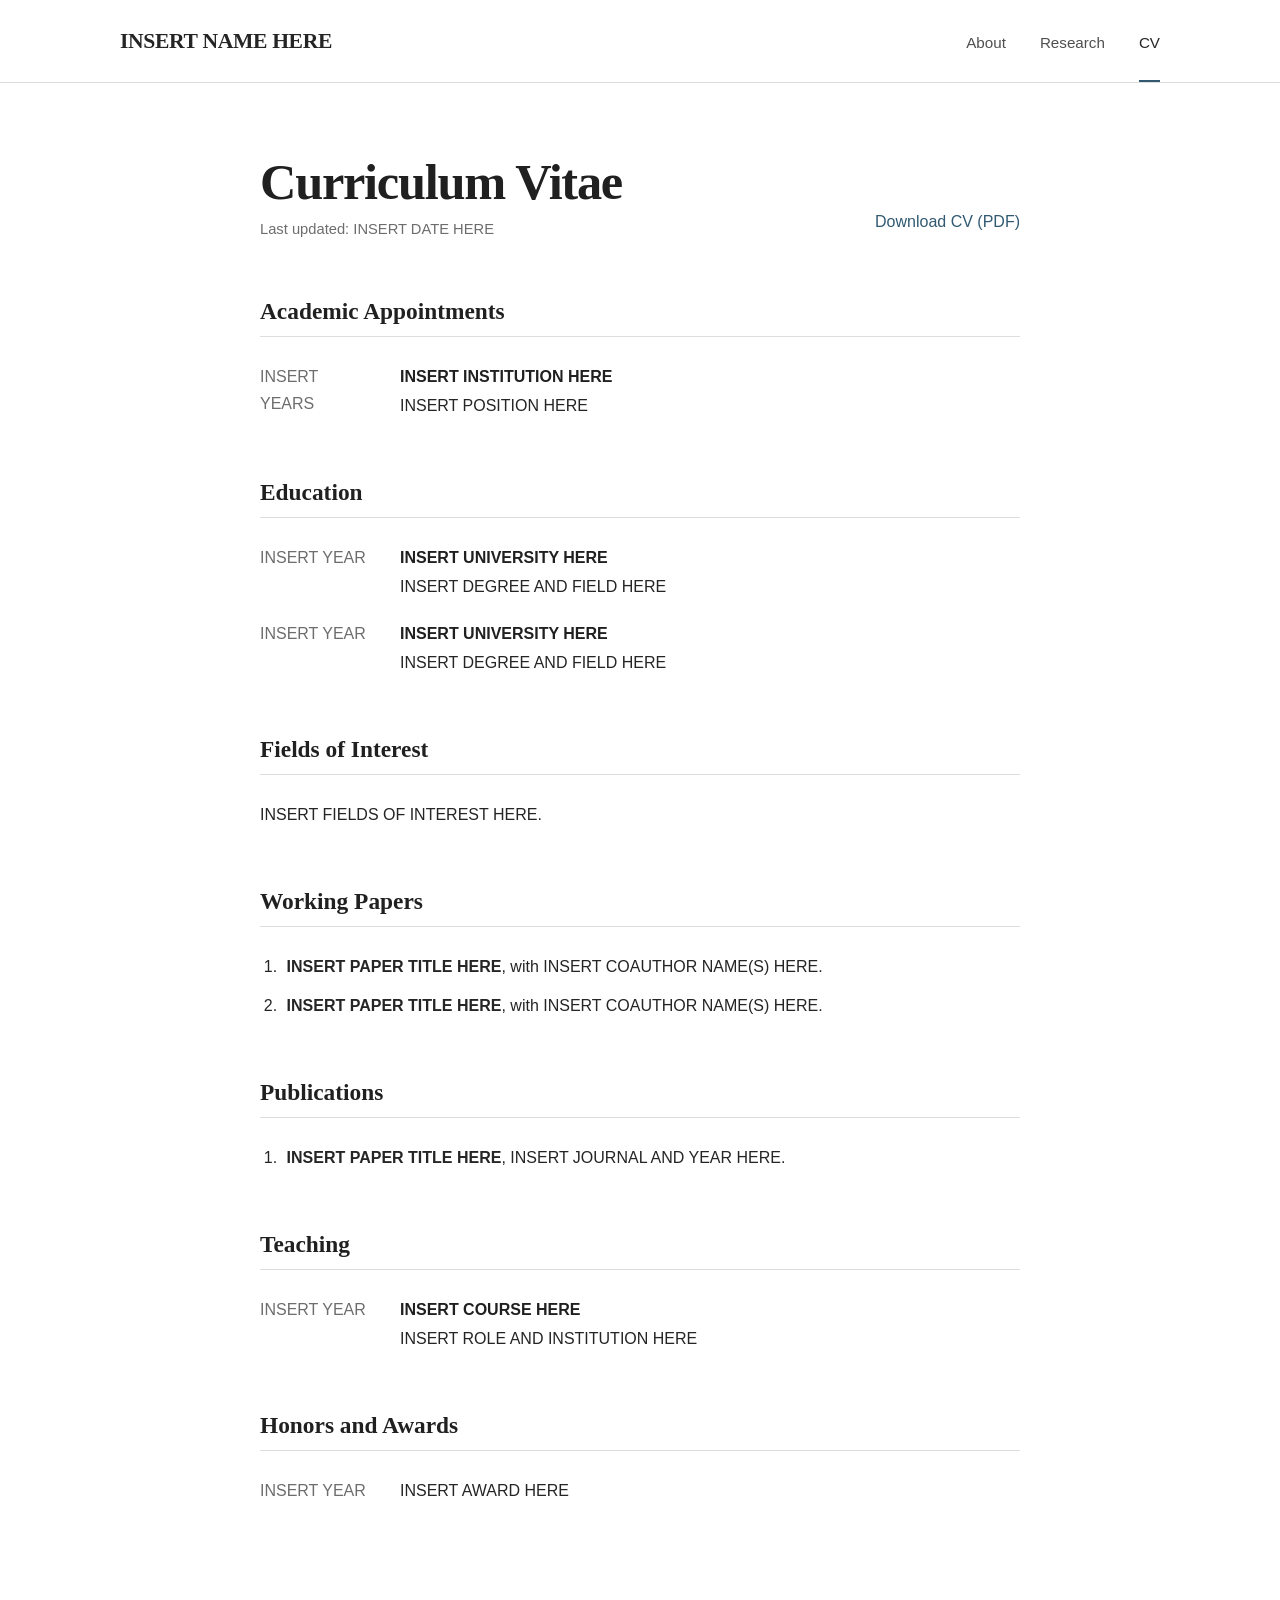
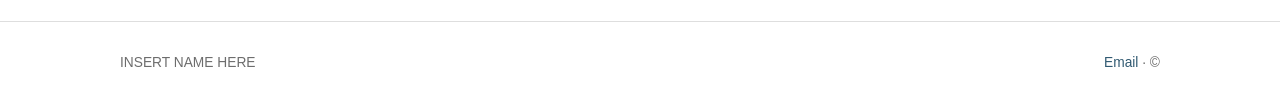
==== cv.html @ 5a471dc0 "Add files via upload" ====
<!doctype html>
<html lang="en">
<head>
  <meta charset="utf-8">
  <meta name="viewport" content="width=device-width, initial-scale=1">
  <meta name="description" content="Curriculum vitae of INSERT NAME HERE">
  <title>CV | INSERT NAME HERE</title>
  <link rel="stylesheet" href="styles.css">
  <script defer src="script.js"></script>
</head>

<body>
  <header class="site-header">
    <div class="site-shell header-inner">
      <a class="site-name" href="index.html">INSERT NAME HERE</a>

      <button class="nav-toggle" type="button"
              aria-expanded="false"
              aria-controls="site-navigation"
              aria-label="Open navigation">
        <span></span>
        <span></span>
        <span></span>
      </button>

      <nav class="site-nav" id="site-navigation" aria-label="Main navigation">
        <a href="index.html">About</a>
        <a href="research.html">Research</a>
        <a class="active" href="cv.html">CV</a>
      </nav>
    </div>
  </header>

  <main class="site-shell page-content">
    <header class="page-heading cv-heading">
      <div>
        <h1>Curriculum Vitae</h1>
        <p class="cv-updated">Last updated: INSERT DATE HERE</p>
      </div>
      <a class="download-link" href="files/cv.pdf">Download CV (PDF)</a>
    </header>

    <section class="cv-section">
      <h2>Academic Appointments</h2>
      <div class="cv-entry">
        <div class="cv-date">INSERT YEARS</div>
        <div>
          <h3>INSERT INSTITUTION HERE</h3>
          <p>INSERT POSITION HERE</p>
        </div>
      </div>
    </section>

    <section class="cv-section">
      <h2>Education</h2>
      <div class="cv-entry">
        <div class="cv-date">INSERT YEAR</div>
        <div>
          <h3>INSERT UNIVERSITY HERE</h3>
          <p>INSERT DEGREE AND FIELD HERE</p>
        </div>
      </div>

      <div class="cv-entry">
        <div class="cv-date">INSERT YEAR</div>
        <div>
          <h3>INSERT UNIVERSITY HERE</h3>
          <p>INSERT DEGREE AND FIELD HERE</p>
        </div>
      </div>
    </section>

    <section class="cv-section">
      <h2>Fields of Interest</h2>
      <p>INSERT FIELDS OF INTEREST HERE.</p>
    </section>

    <section class="cv-section">
      <h2>Working Papers</h2>
      <ol class="cv-list">
        <li>
          <span class="cv-paper-title">INSERT PAPER TITLE HERE</span>,
          with INSERT COAUTHOR NAME(S) HERE.
        </li>
        <li>
          <span class="cv-paper-title">INSERT PAPER TITLE HERE</span>,
          with INSERT COAUTHOR NAME(S) HERE.
        </li>
      </ol>
    </section>

    <section class="cv-section">
      <h2>Publications</h2>
      <ol class="cv-list">
        <li>
          <span class="cv-paper-title">INSERT PAPER TITLE HERE</span>,
          INSERT JOURNAL AND YEAR HERE.
        </li>
      </ol>
    </section>

    <section class="cv-section">
      <h2>Teaching</h2>
      <div class="cv-entry">
        <div class="cv-date">INSERT YEAR</div>
        <div>
          <h3>INSERT COURSE HERE</h3>
          <p>INSERT ROLE AND INSTITUTION HERE</p>
        </div>
      </div>
    </section>

    <section class="cv-section">
      <h2>Honors and Awards</h2>
      <div class="cv-entry">
        <div class="cv-date">INSERT YEAR</div>
        <div>
          <p>INSERT AWARD HERE</p>
        </div>
      </div>
    </section>
  </main>

  <footer class="site-footer">
    <div class="site-shell footer-inner">
      <span>INSERT NAME HERE</span>
      <span>
        <a href="mailto:INSERT-EMAIL-HERE">Email</a>
        · © <span data-current-year></span>
      </span>
    </div>
  </footer>
</body>
</html>
---- styles.css ----
/* =========================================================
   ACADEMIC WEBSITE TEMPLATE
   Edit the variables below to adjust the overall appearance.
   ========================================================= */

:root {
  --page-width: 1040px;
  --text-width: 760px;
  --background: #ffffff;
  --text: #252525;
  --muted: #6d6d6d;
  --link: #315a72;
  --link-hover: #193b4f;
  --rule: #dedede;
  --soft-background: #f7f7f5;
  --heading-font: Georgia, "Times New Roman", serif;
  --body-font: -apple-system, BlinkMacSystemFont, "Segoe UI", Helvetica, Arial, sans-serif;
}

* {
  box-sizing: border-box;
}

html {
  scroll-behavior: smooth;
}

body {
  min-height: 100vh;
  margin: 0;
  display: flex;
  flex-direction: column;
  background: var(--background);
  color: var(--text);
  font-family: var(--body-font);
  font-size: 16px;
  line-height: 1.68;
  -webkit-font-smoothing: antialiased;
}

a {
  color: var(--link);
  text-decoration: none;
}

a:hover,
a:focus-visible {
  color: var(--link-hover);
  text-decoration: underline;
  text-underline-offset: 0.18em;
}

button,
a {
  -webkit-tap-highlight-color: transparent;
}

.site-shell {
  width: min(calc(100% - 48px), var(--page-width));
  margin-inline: auto;
}

/* Header */

.site-header {
  border-bottom: 1px solid var(--rule);
  background: rgba(255, 255, 255, 0.97);
}

.header-inner {
  min-height: 82px;
  display: flex;
  align-items: center;
  justify-content: space-between;
  gap: 32px;
}

.site-name {
  color: var(--text);
  font-family: var(--heading-font);
  font-size: 1.35rem;
  font-weight: 700;
  letter-spacing: -0.015em;
}

.site-name:hover,
.site-name:focus-visible {
  color: var(--text);
  text-decoration: none;
}

.site-nav {
  display: flex;
  align-items: center;
  gap: 34px;
}

.site-nav a {
  position: relative;
  padding: 29px 0 25px;
  color: #4f4f4f;
  font-size: 0.95rem;
  font-weight: 500;
}

.site-nav a:hover,
.site-nav a:focus-visible {
  color: var(--text);
  text-decoration: none;
}

.site-nav a.active {
  color: var(--text);
}

.site-nav a.active::after {
  content: "";
  position: absolute;
  right: 0;
  bottom: -1px;
  left: 0;
  height: 2px;
  background: var(--link);
}

.nav-toggle {
  display: none;
  width: 42px;
  height: 42px;
  padding: 9px;
  border: 0;
  background: transparent;
  cursor: pointer;
}

.nav-toggle span {
  display: block;
  width: 100%;
  height: 1px;
  margin: 6px 0;
  background: var(--text);
}

/* About page */

.about-layout {
  display: grid;
  grid-template-columns: minmax(220px, 310px) minmax(0, 1fr);
  gap: clamp(48px, 8vw, 96px);
  align-items: start;
  padding: 86px 0 104px;
}

.portrait {
  display: block;
  width: 100%;
  aspect-ratio: 4 / 5;
  object-fit: cover;
  background: var(--soft-background);
}

.about-copy {
  max-width: 630px;
  padding-top: 4px;
}

h1,
h2,
h3 {
  font-family: var(--heading-font);
  color: #202020;
  font-weight: 600;
}

h1 {
  margin: 0 0 14px;
  font-size: clamp(2.25rem, 5vw, 3.15rem);
  line-height: 1.08;
  letter-spacing: -0.025em;
}

.about-copy .position {
  margin: 0 0 32px;
  color: var(--muted);
  font-size: 1.04rem;
  line-height: 1.55;
}

.about-copy > p:not(.position) {
  margin: 0 0 19px;
}

.contact-lines {
  margin-top: 36px;
  padding-top: 23px;
  border-top: 1px solid var(--rule);
}

.contact-lines p {
  margin: 5px 0;
}

.label {
  display: inline-block;
  min-width: 58px;
  color: var(--muted);
}

/* General interior pages */

.page-content {
  width: min(calc(100% - 48px), var(--text-width));
  padding: 72px 0 96px;
}

.page-heading {
  margin-bottom: 55px;
}

.page-heading h1 {
  margin: 0;
}

.research-section,
.cv-section {
  margin-top: 58px;
}

.research-section:first-of-type,
.cv-section:first-of-type {
  margin-top: 0;
}

.research-section > h2,
.cv-section > h2 {
  margin: 0 0 27px;
  padding-bottom: 10px;
  border-bottom: 1px solid var(--rule);
  font-size: 1.46rem;
  line-height: 1.25;
}

/* Research */

.paper {
  padding: 0 0 40px;
  margin: 0 0 38px;
  border-bottom: 1px solid #ebebeb;
}

.paper:last-child {
  margin-bottom: 0;
}

.paper h3 {
  margin: 0 0 7px;
  font-size: 1.24rem;
  line-height: 1.35;
}

.paper p {
  margin: 7px 0;
}

.paper-authors {
  color: #4e4e4e;
}

.paper-status {
  color: var(--muted);
  font-style: italic;
}

.paper-links {
  display: flex;
  flex-wrap: wrap;
  align-items: center;
  gap: 9px 18px;
  margin-top: 12px;
  font-size: 0.94rem;
}

.abstract-toggle {
  padding: 0;
  border: 0;
  background: transparent;
  color: var(--link);
  font: inherit;
  cursor: pointer;
}

.abstract-toggle:hover,
.abstract-toggle:focus-visible {
  color: var(--link-hover);
  text-decoration: underline;
  text-underline-offset: 0.18em;
}

.toggle-symbol {
  display: inline-block;
  min-width: 0.75em;
}

.abstract {
  margin-top: 17px;
  padding: 18px 21px;
  border-left: 2px solid #c9d5dc;
  background: var(--soft-background);
  color: #3d3d3d;
}

.abstract p {
  margin: 0;
}

.compact-paper p:last-child {
  margin-bottom: 0;
}

/* CV */

.cv-heading {
  display: flex;
  align-items: flex-end;
  justify-content: space-between;
  gap: 32px;
}

.cv-updated {
  margin: 8px 0 0;
  color: var(--muted);
  font-size: 0.92rem;
}

.download-link {
  white-space: nowrap;
  margin-bottom: 6px;
}

.cv-entry {
  display: grid;
  grid-template-columns: 115px minmax(0, 1fr);
  gap: 25px;
  margin: 0 0 20px;
}

.cv-date {
  color: var(--muted);
  font-variant-numeric: tabular-nums;
}

.cv-entry h3 {
  margin: 0 0 2px;
  font-family: var(--body-font);
  font-size: 1rem;
  font-weight: 600;
}

.cv-entry p {
  margin: 0;
}

.cv-list {
  margin: 0;
  padding-left: 1.35rem;
}

.cv-list li {
  margin-bottom: 12px;
  padding-left: 5px;
}

.cv-paper-title {
  font-weight: 600;
}

/* Footer */

.site-footer {
  margin-top: auto;
  border-top: 1px solid var(--rule);
  color: var(--muted);
  font-size: 0.86rem;
}

.footer-inner {
  min-height: 82px;
  display: flex;
  justify-content: space-between;
  align-items: center;
  gap: 28px;
}

/* Responsive layout */

@media (max-width: 720px) {
  .site-shell,
  .page-content {
    width: min(calc(100% - 32px), var(--page-width));
  }

  .header-inner {
    min-height: 70px;
    position: relative;
  }

  .nav-toggle {
    display: block;
  }

  .site-nav {
    display: none;
    position: absolute;
    z-index: 10;
    top: 70px;
    right: -16px;
    left: -16px;
    flex-direction: column;
    align-items: stretch;
    gap: 0;
    padding: 5px 16px 16px;
    border-bottom: 1px solid var(--rule);
    background: var(--background);
  }

  .site-nav.open {
    display: flex;
  }

  .site-nav a {
    padding: 13px 2px;
  }

  .site-nav a.active::after {
    display: none;
  }

  .about-layout {
    grid-template-columns: 1fr;
    gap: 39px;
    padding: 48px 0 72px;
  }

  .portrait-column {
    max-width: 275px;
  }

  .about-copy {
    padding-top: 0;
  }

  .page-content {
    padding: 49px 0 72px;
  }

  .page-heading {
    margin-bottom: 42px;
  }

  .research-section,
  .cv-section {
    margin-top: 46px;
  }

  .cv-heading {
    display: block;
  }

  .download-link {
    display: inline-block;
    margin-top: 15px;
  }

  .cv-entry {
    grid-template-columns: 1fr;
    gap: 2px;
  }

  .footer-inner {
    min-height: 92px;
    flex-direction: column;
    justify-content: center;
    align-items: flex-start;
    gap: 2px;
  }
}

@media (prefers-reduced-motion: reduce) {
  html {
    scroll-behavior: auto;
  }
}
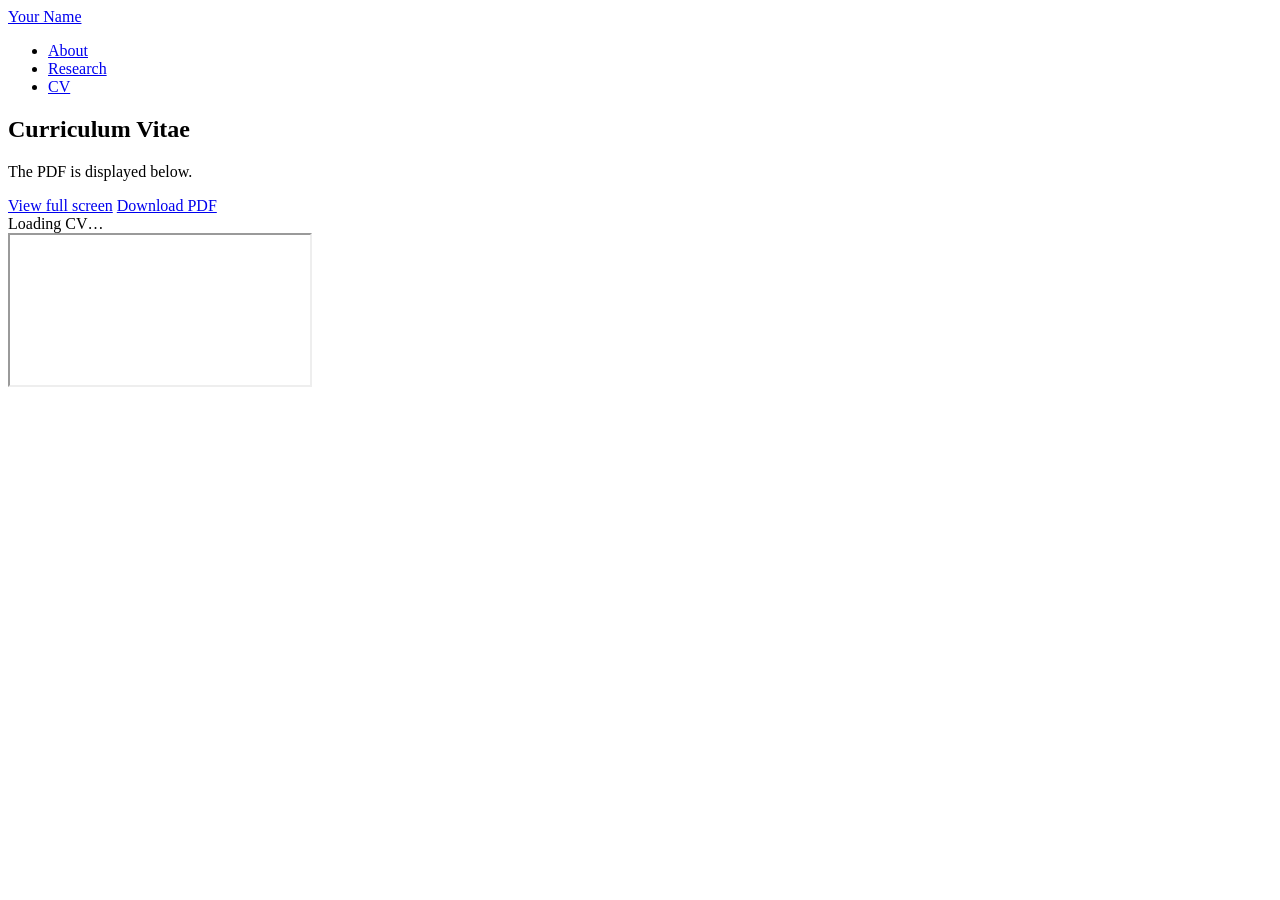
==== commit 8e21f144: "Refactor CV HTML and update asset links Updated CV HTML structure and linked assets." ====
--- a/cv.html
+++ b/cv.html
@@ -3,132 +3,73 @@
 <head>
   <meta charset="utf-8">
   <meta name="viewport" content="width=device-width, initial-scale=1">
-  <meta name="description" content="Curriculum vitae of INSERT NAME HERE">
-  <title>CV | INSERT NAME HERE</title>
-  <link rel="stylesheet" href="styles.css">
-  <script defer src="script.js"></script>
+  <meta name="description" content="Curriculum vitae">
+  <title>CV</title>
+  <link rel="stylesheet" href="assets/css/cv.css">
+  <script src="assets/js/cv.js" defer></script>
 </head>
-
 <body>
   <header class="site-header">
-    <div class="site-shell header-inner">
-      <a class="site-name" href="index.html">INSERT NAME HERE</a>
-
-      <button class="nav-toggle" type="button"
-              aria-expanded="false"
-              aria-controls="site-navigation"
-              aria-label="Open navigation">
-        <span></span>
-        <span></span>
-        <span></span>
-      </button>
-
-      <nav class="site-nav" id="site-navigation" aria-label="Main navigation">
-        <a href="index.html">About</a>
-        <a href="research.html">Research</a>
-        <a class="active" href="cv.html">CV</a>
+    <div class="site-header__inner">
+      <a class="site-name" href="index.html">Your Name</a>
+      <nav aria-label="Primary navigation">
+        <ul class="site-nav">
+          <li><a href="index.html">About</a></li>
+          <li><a href="research.html">Research</a></li>
+          <li><a href="cv.html" aria-current="page">CV</a></li>
+        </ul>
       </nav>
     </div>
   </header>
 
-  <main class="site-shell page-content">
-    <header class="page-heading cv-heading">
-      <div>
-        <h1>Curriculum Vitae</h1>
-        <p class="cv-updated">Last updated: INSERT DATE HERE</p>
-      </div>
-      <a class="download-link" href="files/cv.pdf">Download CV (PDF)</a>
-    </header>
+  <main class="page-shell">
+    <section class="cv-section" aria-labelledby="cv-heading">
+      <div class="cv-heading-row">
+        <div>
+          <h1 id="cv-heading">Curriculum Vitae</h1>
+          <p class="cv-note">The PDF is displayed below.</p>
+        </div>
 
-    <section class="cv-section">
-      <h2>Academic Appointments</h2>
-      <div class="cv-entry">
-        <div class="cv-date">INSERT YEARS</div>
-        <div>
-          <h3>INSERT INSTITUTION HERE</h3>
-          <p>INSERT POSITION HERE</p>
-        </div>
-      </div>
-    </section>
-
-    <section class="cv-section">
-      <h2>Education</h2>
-      <div class="cv-entry">
-        <div class="cv-date">INSERT YEAR</div>
-        <div>
-          <h3>INSERT UNIVERSITY HERE</h3>
-          <p>INSERT DEGREE AND FIELD HERE</p>
+        <div class="cv-actions" aria-label="CV actions">
+          <a
+            id="cv-fullscreen-link"
+            class="button button--primary"
+            href="files/cv.pdf"
+            target="_blank"
+            rel="noopener noreferrer"
+          >View full screen</a>
+          <a
+            id="cv-download-link"
+            class="button"
+            href="files/cv.pdf"
+            download="cv.pdf"
+          >Download PDF</a>
         </div>
       </div>
 
-      <div class="cv-entry">
-        <div class="cv-date">INSERT YEAR</div>
-        <div>
-          <h3>INSERT UNIVERSITY HERE</h3>
-          <p>INSERT DEGREE AND FIELD HERE</p>
+      <div class="pdf-frame-wrap" id="pdf-frame-wrap">
+        <div class="pdf-status" id="pdf-status" role="status" aria-live="polite">
+          Loading CV…
         </div>
-      </div>
-    </section>
 
-    <section class="cv-section">
-      <h2>Fields of Interest</h2>
-      <p>INSERT FIELDS OF INTEREST HERE.</p>
-    </section>
+        <iframe
+          id="cv-pdf-frame"
+          class="pdf-frame"
+          title="Curriculum vitae PDF"
+          src="about:blank"
+          loading="eager"
+          allow="fullscreen"
+        ></iframe>
 
-    <section class="cv-section">
-      <h2>Working Papers</h2>
-      <ol class="cv-list">
-        <li>
-          <span class="cv-paper-title">INSERT PAPER TITLE HERE</span>,
-          with INSERT COAUTHOR NAME(S) HERE.
-        </li>
-        <li>
-          <span class="cv-paper-title">INSERT PAPER TITLE HERE</span>,
-          with INSERT COAUTHOR NAME(S) HERE.
-        </li>
-      </ol>
-    </section>
-
-    <section class="cv-section">
-      <h2>Publications</h2>
-      <ol class="cv-list">
-        <li>
-          <span class="cv-paper-title">INSERT PAPER TITLE HERE</span>,
-          INSERT JOURNAL AND YEAR HERE.
-        </li>
-      </ol>
-    </section>
-
-    <section class="cv-section">
-      <h2>Teaching</h2>
-      <div class="cv-entry">
-        <div class="cv-date">INSERT YEAR</div>
-        <div>
-          <h3>INSERT COURSE HERE</h3>
-          <p>INSERT ROLE AND INSTITUTION HERE</p>
-        </div>
-      </div>
-    </section>
-
-    <section class="cv-section">
-      <h2>Honors and Awards</h2>
-      <div class="cv-entry">
-        <div class="cv-date">INSERT YEAR</div>
-        <div>
-          <p>INSERT AWARD HERE</p>
-        </div>
+        <noscript>
+          <p class="pdf-fallback">
+            JavaScript is disabled. Open the
+            <a href="files/cv.pdf" target="_blank" rel="noopener noreferrer">CV PDF</a>
+            or <a href="files/cv.pdf" download="cv.pdf">download it</a>.
+          </p>
+        </noscript>
       </div>
     </section>
   </main>
-
-  <footer class="site-footer">
-    <div class="site-shell footer-inner">
-      <span>INSERT NAME HERE</span>
-      <span>
-        <a href="mailto:INSERT-EMAIL-HERE">Email</a>
-        · © <span data-current-year></span>
-      </span>
-    </div>
-  </footer>
 </body>
 </html>
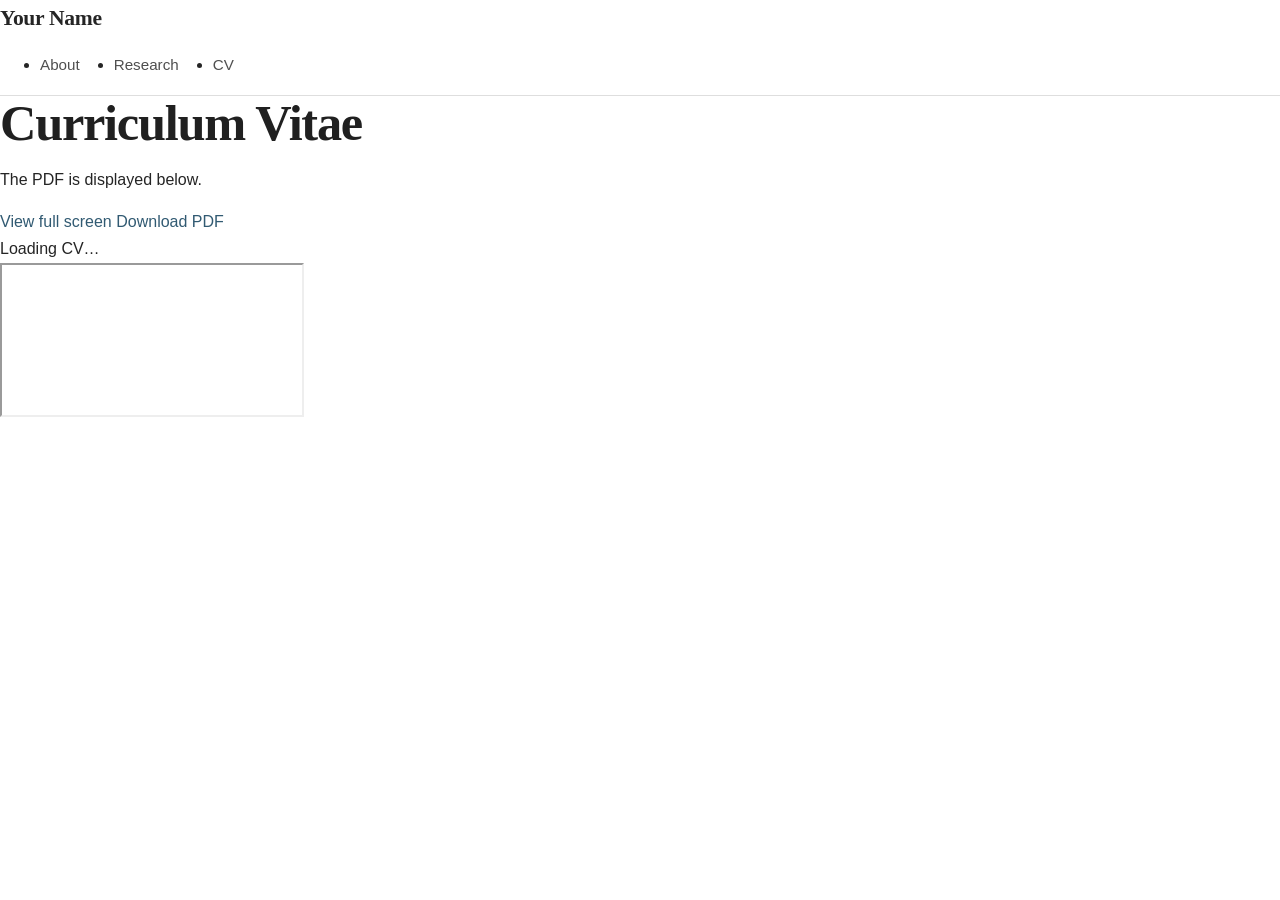
==== commit b7a27e92: "Update stylesheet and script links in cv.html" ====
--- a/cv.html
+++ b/cv.html
@@ -5,8 +5,8 @@
   <meta name="viewport" content="width=device-width, initial-scale=1">
   <meta name="description" content="Curriculum vitae">
   <title>CV</title>
-  <link rel="stylesheet" href="assets/css/cv.css">
-  <script src="assets/js/cv.js" defer></script>
+  <link rel="stylesheet" href="styles.css">
+  <script src="cv.js" defer></script>
 </head>
 <body>
   <header class="site-header">
--- a/styles.css
+++ b/styles.css
@@ -0,0 +1,492 @@
+/* =========================================================
+   ACADEMIC WEBSITE TEMPLATE
+   Edit the variables below to adjust the overall appearance.
+   ========================================================= */
+
+:root {
+  --page-width: 1040px;
+  --text-width: 760px;
+  --background: #ffffff;
+  --text: #252525;
+  --muted: #6d6d6d;
+  --link: #315a72;
+  --link-hover: #193b4f;
+  --rule: #dedede;
+  --soft-background: #f7f7f5;
+  --heading-font: Georgia, "Times New Roman", serif;
+  --body-font: -apple-system, BlinkMacSystemFont, "Segoe UI", Helvetica, Arial, sans-serif;
+}
+
+* {
+  box-sizing: border-box;
+}
+
+html {
+  scroll-behavior: smooth;
+}
+
+body {
+  min-height: 100vh;
+  margin: 0;
+  display: flex;
+  flex-direction: column;
+  background: var(--background);
+  color: var(--text);
+  font-family: var(--body-font);
+  font-size: 16px;
+  line-height: 1.68;
+  -webkit-font-smoothing: antialiased;
+}
+
+a {
+  color: var(--link);
+  text-decoration: none;
+}
+
+a:hover,
+a:focus-visible {
+  color: var(--link-hover);
+  text-decoration: underline;
+  text-underline-offset: 0.18em;
+}
+
+button,
+a {
+  -webkit-tap-highlight-color: transparent;
+}
+
+.site-shell {
+  width: min(calc(100% - 48px), var(--page-width));
+  margin-inline: auto;
+}
+
+/* Header */
+
+.site-header {
+  border-bottom: 1px solid var(--rule);
+  background: rgba(255, 255, 255, 0.97);
+}
+
+.header-inner {
+  min-height: 82px;
+  display: flex;
+  align-items: center;
+  justify-content: space-between;
+  gap: 32px;
+}
+
+.site-name {
+  color: var(--text);
+  font-family: var(--heading-font);
+  font-size: 1.35rem;
+  font-weight: 700;
+  letter-spacing: -0.015em;
+}
+
+.site-name:hover,
+.site-name:focus-visible {
+  color: var(--text);
+  text-decoration: none;
+}
+
+.site-nav {
+  display: flex;
+  align-items: center;
+  gap: 34px;
+}
+
+.site-nav a {
+  position: relative;
+  padding: 29px 0 25px;
+  color: #4f4f4f;
+  font-size: 0.95rem;
+  font-weight: 500;
+}
+
+.site-nav a:hover,
+.site-nav a:focus-visible {
+  color: var(--text);
+  text-decoration: none;
+}
+
+.site-nav a.active {
+  color: var(--text);
+}
+
+.site-nav a.active::after {
+  content: "";
+  position: absolute;
+  right: 0;
+  bottom: -1px;
+  left: 0;
+  height: 2px;
+  background: var(--link);
+}
+
+.nav-toggle {
+  display: none;
+  width: 42px;
+  height: 42px;
+  padding: 9px;
+  border: 0;
+  background: transparent;
+  cursor: pointer;
+}
+
+.nav-toggle span {
+  display: block;
+  width: 100%;
+  height: 1px;
+  margin: 6px 0;
+  background: var(--text);
+}
+
+/* About page */
+
+.about-layout {
+  display: grid;
+  grid-template-columns: minmax(220px, 310px) minmax(0, 1fr);
+  gap: clamp(48px, 8vw, 96px);
+  align-items: start;
+  padding: 86px 0 104px;
+}
+
+.portrait {
+  display: block;
+  width: 100%;
+  aspect-ratio: 4 / 5;
+  object-fit: cover;
+  background: var(--soft-background);
+}
+
+.about-copy {
+  max-width: 630px;
+  padding-top: 4px;
+}
+
+h1,
+h2,
+h3 {
+  font-family: var(--heading-font);
+  color: #202020;
+  font-weight: 600;
+}
+
+h1 {
+  margin: 0 0 14px;
+  font-size: clamp(2.25rem, 5vw, 3.15rem);
+  line-height: 1.08;
+  letter-spacing: -0.025em;
+}
+
+.about-copy .position {
+  margin: 0 0 32px;
+  color: var(--muted);
+  font-size: 1.04rem;
+  line-height: 1.55;
+}
+
+.about-copy > p:not(.position) {
+  margin: 0 0 19px;
+}
+
+.contact-lines {
+  margin-top: 36px;
+  padding-top: 23px;
+  border-top: 1px solid var(--rule);
+}
+
+.contact-lines p {
+  margin: 5px 0;
+}
+
+.label {
+  display: inline-block;
+  min-width: 58px;
+  color: var(--muted);
+}
+
+/* General interior pages */
+
+.page-content {
+  width: min(calc(100% - 48px), var(--text-width));
+  padding: 72px 0 96px;
+}
+
+.page-heading {
+  margin-bottom: 55px;
+}
+
+.page-heading h1 {
+  margin: 0;
+}
+
+.research-section,
+.cv-section {
+  margin-top: 58px;
+}
+
+.research-section:first-of-type,
+.cv-section:first-of-type {
+  margin-top: 0;
+}
+
+.research-section > h2,
+.cv-section > h2 {
+  margin: 0 0 27px;
+  padding-bottom: 10px;
+  border-bottom: 1px solid var(--rule);
+  font-size: 1.46rem;
+  line-height: 1.25;
+}
+
+/* Research */
+
+.paper {
+  padding: 0 0 40px;
+  margin: 0 0 38px;
+  border-bottom: 1px solid #ebebeb;
+}
+
+.paper:last-child {
+  margin-bottom: 0;
+}
+
+.paper h3 {
+  margin: 0 0 7px;
+  font-size: 1.24rem;
+  line-height: 1.35;
+}
+
+.paper p {
+  margin: 7px 0;
+}
+
+.paper-authors {
+  color: #4e4e4e;
+}
+
+.paper-status {
+  color: var(--muted);
+  font-style: italic;
+}
+
+.paper-links {
+  display: flex;
+  flex-wrap: wrap;
+  align-items: center;
+  gap: 9px 18px;
+  margin-top: 12px;
+  font-size: 0.94rem;
+}
+
+.abstract-toggle {
+  padding: 0;
+  border: 0;
+  background: transparent;
+  color: var(--link);
+  font: inherit;
+  cursor: pointer;
+}
+
+.abstract-toggle:hover,
+.abstract-toggle:focus-visible {
+  color: var(--link-hover);
+  text-decoration: underline;
+  text-underline-offset: 0.18em;
+}
+
+.toggle-symbol {
+  display: inline-block;
+  min-width: 0.75em;
+}
+
+.abstract {
+  margin-top: 17px;
+  padding: 18px 21px;
+  border-left: 2px solid #c9d5dc;
+  background: var(--soft-background);
+  color: #3d3d3d;
+}
+
+.abstract p {
+  margin: 0;
+}
+
+.compact-paper p:last-child {
+  margin-bottom: 0;
+}
+
+/* CV */
+
+.cv-heading {
+  display: flex;
+  align-items: flex-end;
+  justify-content: space-between;
+  gap: 32px;
+}
+
+.cv-updated {
+  margin: 8px 0 0;
+  color: var(--muted);
+  font-size: 0.92rem;
+}
+
+.download-link {
+  white-space: nowrap;
+  margin-bottom: 6px;
+}
+
+.cv-entry {
+  display: grid;
+  grid-template-columns: 115px minmax(0, 1fr);
+  gap: 25px;
+  margin: 0 0 20px;
+}
+
+.cv-date {
+  color: var(--muted);
+  font-variant-numeric: tabular-nums;
+}
+
+.cv-entry h3 {
+  margin: 0 0 2px;
+  font-family: var(--body-font);
+  font-size: 1rem;
+  font-weight: 600;
+}
+
+.cv-entry p {
+  margin: 0;
+}
+
+.cv-list {
+  margin: 0;
+  padding-left: 1.35rem;
+}
+
+.cv-list li {
+  margin-bottom: 12px;
+  padding-left: 5px;
+}
+
+.cv-paper-title {
+  font-weight: 600;
+}
+
+/* Footer */
+
+.site-footer {
+  margin-top: auto;
+  border-top: 1px solid var(--rule);
+  color: var(--muted);
+  font-size: 0.86rem;
+}
+
+.footer-inner {
+  min-height: 82px;
+  display: flex;
+  justify-content: space-between;
+  align-items: center;
+  gap: 28px;
+}
+
+/* Responsive layout */
+
+@media (max-width: 720px) {
+  .site-shell,
+  .page-content {
+    width: min(calc(100% - 32px), var(--page-width));
+  }
+
+  .header-inner {
+    min-height: 70px;
+    position: relative;
+  }
+
+  .nav-toggle {
+    display: block;
+  }
+
+  .site-nav {
+    display: none;
+    position: absolute;
+    z-index: 10;
+    top: 70px;
+    right: -16px;
+    left: -16px;
+    flex-direction: column;
+    align-items: stretch;
+    gap: 0;
+    padding: 5px 16px 16px;
+    border-bottom: 1px solid var(--rule);
+    background: var(--background);
+  }
+
+  .site-nav.open {
+    display: flex;
+  }
+
+  .site-nav a {
+    padding: 13px 2px;
+  }
+
+  .site-nav a.active::after {
+    display: none;
+  }
+
+  .about-layout {
+    grid-template-columns: 1fr;
+    gap: 39px;
+    padding: 48px 0 72px;
+  }
+
+  .portrait-column {
+    max-width: 275px;
+  }
+
+  .about-copy {
+    padding-top: 0;
+  }
+
+  .page-content {
+    padding: 49px 0 72px;
+  }
+
+  .page-heading {
+    margin-bottom: 42px;
+  }
+
+  .research-section,
+  .cv-section {
+    margin-top: 46px;
+  }
+
+  .cv-heading {
+    display: block;
+  }
+
+  .download-link {
+    display: inline-block;
+    margin-top: 15px;
+  }
+
+  .cv-entry {
+    grid-template-columns: 1fr;
+    gap: 2px;
+  }
+
+  .footer-inner {
+    min-height: 92px;
+    flex-direction: column;
+    justify-content: center;
+    align-items: flex-start;
+    gap: 2px;
+  }
+}
+
+@media (prefers-reduced-motion: reduce) {
+  html {
+    scroll-behavior: auto;
+  }
+}
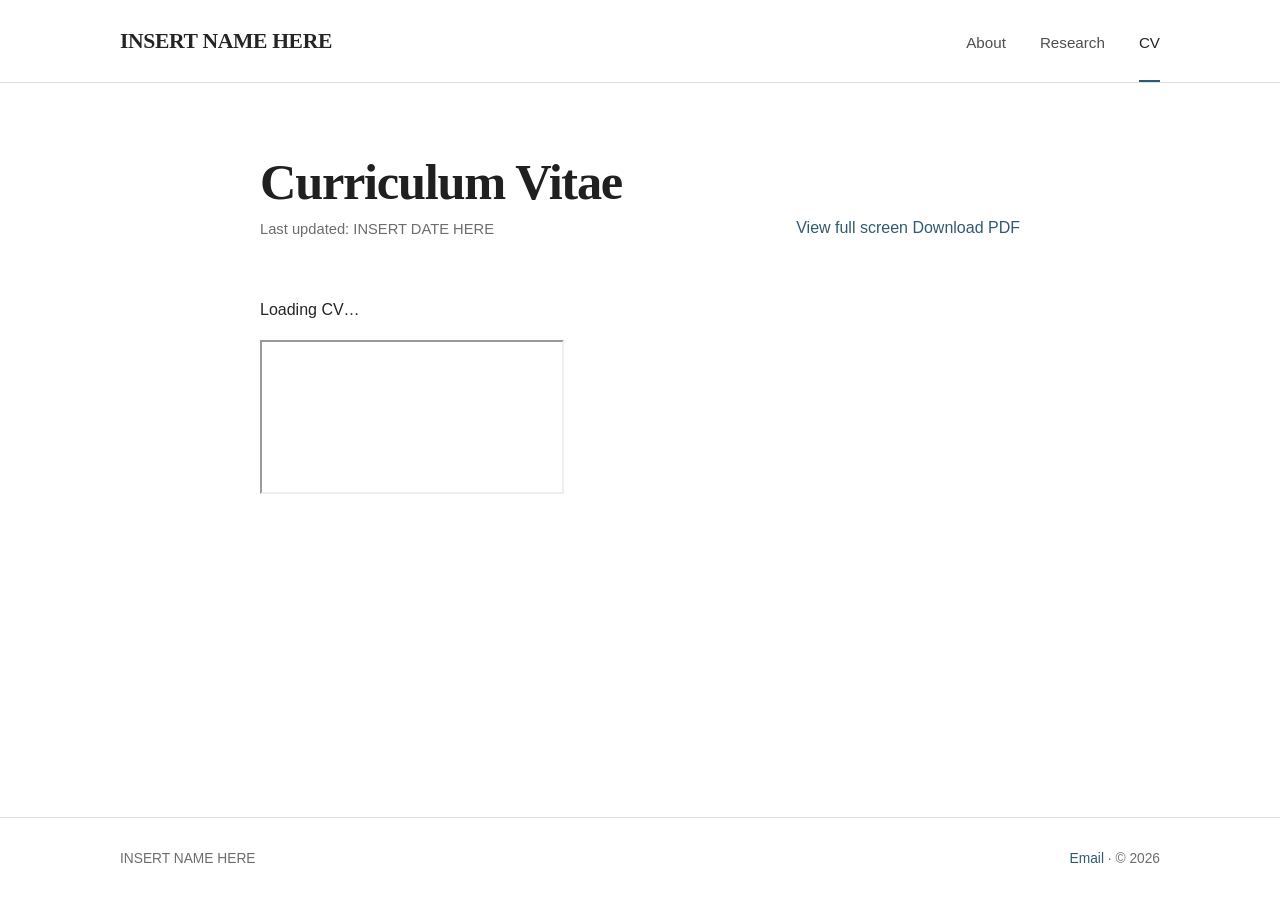
==== commit a7034c83: "Modify CV template with dynamic placeholders Updated CV template with placeholders for name and date" ====
--- a/cv.html
+++ b/cv.html
@@ -3,73 +3,88 @@
 <head>
   <meta charset="utf-8">
   <meta name="viewport" content="width=device-width, initial-scale=1">
-  <meta name="description" content="Curriculum vitae">
-  <title>CV</title>
+  <meta name="description" content="Curriculum vitae of INSERT NAME HERE">
+  <title>CV | INSERT NAME HERE</title>
   <link rel="stylesheet" href="styles.css">
-  <script src="cv.js" defer></script>
+  <script defer src="script.js"></script>
 </head>
+
 <body>
   <header class="site-header">
-    <div class="site-header__inner">
-      <a class="site-name" href="index.html">Your Name</a>
-      <nav aria-label="Primary navigation">
-        <ul class="site-nav">
-          <li><a href="index.html">About</a></li>
-          <li><a href="research.html">Research</a></li>
-          <li><a href="cv.html" aria-current="page">CV</a></li>
-        </ul>
+    <div class="site-shell header-inner">
+      <a class="site-name" href="index.html">INSERT NAME HERE</a>
+
+      <button class="nav-toggle" type="button"
+              aria-expanded="false"
+              aria-controls="site-navigation"
+              aria-label="Open navigation">
+        <span></span>
+        <span></span>
+        <span></span>
+      </button>
+
+      <nav class="site-nav" id="site-navigation" aria-label="Main navigation">
+        <a href="index.html">About</a>
+        <a href="research.html">Research</a>
+        <a class="active" href="cv.html" aria-current="page">CV</a>
       </nav>
     </div>
   </header>
 
-  <main class="page-shell">
-    <section class="cv-section" aria-labelledby="cv-heading">
-      <div class="cv-heading-row">
-        <div>
-          <h1 id="cv-heading">Curriculum Vitae</h1>
-          <p class="cv-note">The PDF is displayed below.</p>
-        </div>
-
-        <div class="cv-actions" aria-label="CV actions">
-          <a
-            id="cv-fullscreen-link"
-            class="button button--primary"
-            href="files/cv.pdf"
-            target="_blank"
-            rel="noopener noreferrer"
-          >View full screen</a>
-          <a
-            id="cv-download-link"
-            class="button"
-            href="files/cv.pdf"
-            download="cv.pdf"
-          >Download PDF</a>
-        </div>
+  <main class="site-shell page-content cv-page-content">
+    <header class="page-heading cv-heading">
+      <div>
+        <h1>Curriculum Vitae</h1>
+        <p class="cv-updated">Last updated: INSERT DATE HERE</p>
       </div>
 
-      <div class="pdf-frame-wrap" id="pdf-frame-wrap">
-        <div class="pdf-status" id="pdf-status" role="status" aria-live="polite">
+      <div class="cv-actions" aria-label="CV options">
+        <a id="cv-fullscreen-link"
+           href="files/cv.pdf"
+           target="_blank"
+           rel="noopener noreferrer">
+          View full screen
+        </a>
+        <a id="cv-download-link"
+           href="files/cv.pdf"
+           download>
+          Download PDF
+        </a>
+      </div>
+    </header>
+
+    <section class="cv-viewer-section" aria-label="Embedded curriculum vitae">
+      <div class="cv-viewer-shell">
+        <p class="cv-viewer-status" id="cv-viewer-status" role="status">
           Loading CV…
-        </div>
+        </p>
 
         <iframe
+          class="cv-pdf-frame"
           id="cv-pdf-frame"
-          class="pdf-frame"
           title="Curriculum vitae PDF"
-          src="about:blank"
-          loading="eager"
-          allow="fullscreen"
-        ></iframe>
+          src="files/cv.pdf#view=FitH&toolbar=1&navpanes=0"
+          loading="eager">
+        </iframe>
+      </div>
 
-        <noscript>
-          <p class="pdf-fallback">
-            JavaScript is disabled. Open the
-            <a href="files/cv.pdf" target="_blank" rel="noopener noreferrer">CV PDF</a>
-            or <a href="files/cv.pdf" download="cv.pdf">download it</a>.
-          </p>
-        </noscript>
-      </div>
+      <noscript>
+        <p class="cv-viewer-fallback">
+          JavaScript is disabled. You can still
+          <a href="files/cv.pdf" target="_blank" rel="noopener noreferrer">view the PDF</a>.
+        </p>
+      </noscript>
     </section>
   </main>
+
+  <footer class="site-footer">
+    <div class="site-shell footer-inner">
+      <span>INSERT NAME HERE</span>
+      <span>
+        <a href="mailto:INSERT-EMAIL-HERE">Email</a>
+        · © <span data-current-year></span>
+      </span>
+    </div>
+  </footer>
 </body>
 </html>
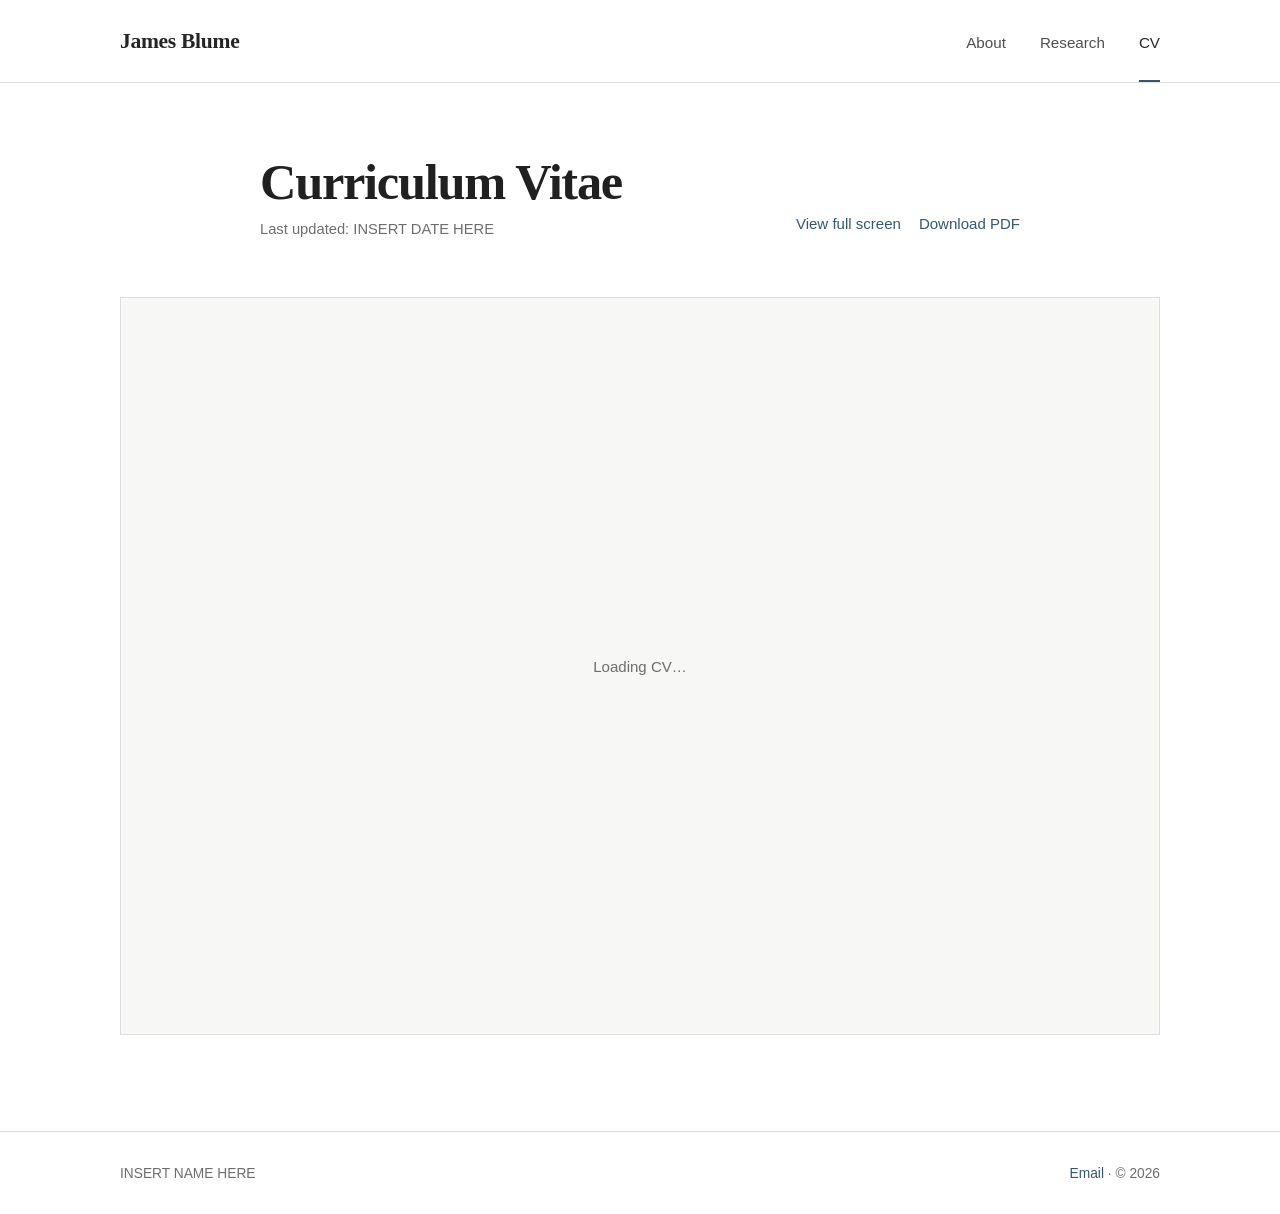
==== commit 51b223a6: "Update CV with name 'James Blume'" ====
--- a/cv.html
+++ b/cv.html
@@ -3,8 +3,8 @@
 <head>
   <meta charset="utf-8">
   <meta name="viewport" content="width=device-width, initial-scale=1">
-  <meta name="description" content="Curriculum vitae of INSERT NAME HERE">
-  <title>CV | INSERT NAME HERE</title>
+  <meta name="description" content="Curriculum vitae of James Blume">
+  <title>CV | James Blume</title>
   <link rel="stylesheet" href="styles.css">
   <script defer src="script.js"></script>
 </head>
@@ -12,7 +12,7 @@
 <body>
   <header class="site-header">
     <div class="site-shell header-inner">
-      <a class="site-name" href="index.html">INSERT NAME HERE</a>
+      <a class="site-name" href="index.html">James Blume</a>
 
       <button class="nav-toggle" type="button"
               aria-expanded="false"
--- a/styles.css
+++ b/styles.css
@@ -14,7 +14,8 @@
   --rule: #dedede;
   --soft-background: #f7f7f5;
   --heading-font: Georgia, "Times New Roman", serif;
-  --body-font: -apple-system, BlinkMacSystemFont, "Segoe UI", Helvetica, Arial, sans-serif;
+  --body-font: -apple-system, BlinkMacSystemFont, "Segoe UI",
+    Helvetica, Arial, sans-serif;
 }
 
 * {
@@ -490,3 +491,104 @@
     scroll-behavior: auto;
   }
 }
+
+/* Embedded CV viewer */
+
+/* Keep the page title aligned with the narrower interior-page measure used
+   on Research, while allowing the PDF itself to use the full site shell. */
+.cv-page-content {
+  width: min(calc(100% - 48px), var(--page-width));
+}
+
+.cv-page-content .cv-heading {
+  width: min(100%, var(--text-width));
+  margin-right: auto;
+  margin-left: auto;
+}
+
+.cv-actions {
+  display: flex;
+  flex-wrap: wrap;
+  justify-content: flex-end;
+  gap: 9px 18px;
+  margin-bottom: 6px;
+  font-size: 0.94rem;
+}
+
+.cv-actions a {
+  white-space: nowrap;
+}
+
+.cv-viewer-section {
+  margin: 0;
+}
+
+.cv-viewer-shell {
+  position: relative;
+  overflow: hidden;
+  width: 100%;
+  height: clamp(720px, 82vh, 980px);
+  border: 1px solid var(--rule);
+  background: var(--soft-background);
+}
+
+.cv-pdf-frame {
+  position: relative;
+  z-index: 1;
+  display: block;
+  width: 100%;
+  height: 100%;
+  border: 0;
+  background: var(--soft-background);
+}
+
+.cv-viewer-status {
+  position: absolute;
+  inset: 0;
+  z-index: 2;
+  display: grid;
+  place-items: center;
+  margin: 0;
+  color: var(--muted);
+  font-size: 0.94rem;
+  pointer-events: none;
+}
+
+.cv-viewer-status[hidden] {
+  display: none;
+}
+
+.cv-viewer-status.is-error {
+  z-index: 3;
+  padding: 28px;
+  background: var(--soft-background);
+  text-align: center;
+  pointer-events: auto;
+}
+
+.cv-viewer-fallback {
+  margin: 13px 0 0;
+  color: var(--muted);
+  font-size: 0.88rem;
+}
+
+@media (max-width: 720px) {
+  .cv-page-content {
+    width: min(calc(100% - 32px), var(--page-width));
+  }
+
+  .cv-page-content .cv-heading {
+    width: 100%;
+  }
+
+  .cv-actions {
+    justify-content: flex-start;
+    margin-top: 15px;
+    margin-bottom: 0;
+  }
+
+  .cv-viewer-shell {
+    height: 72vh;
+    min-height: 540px;
+  }
+}
